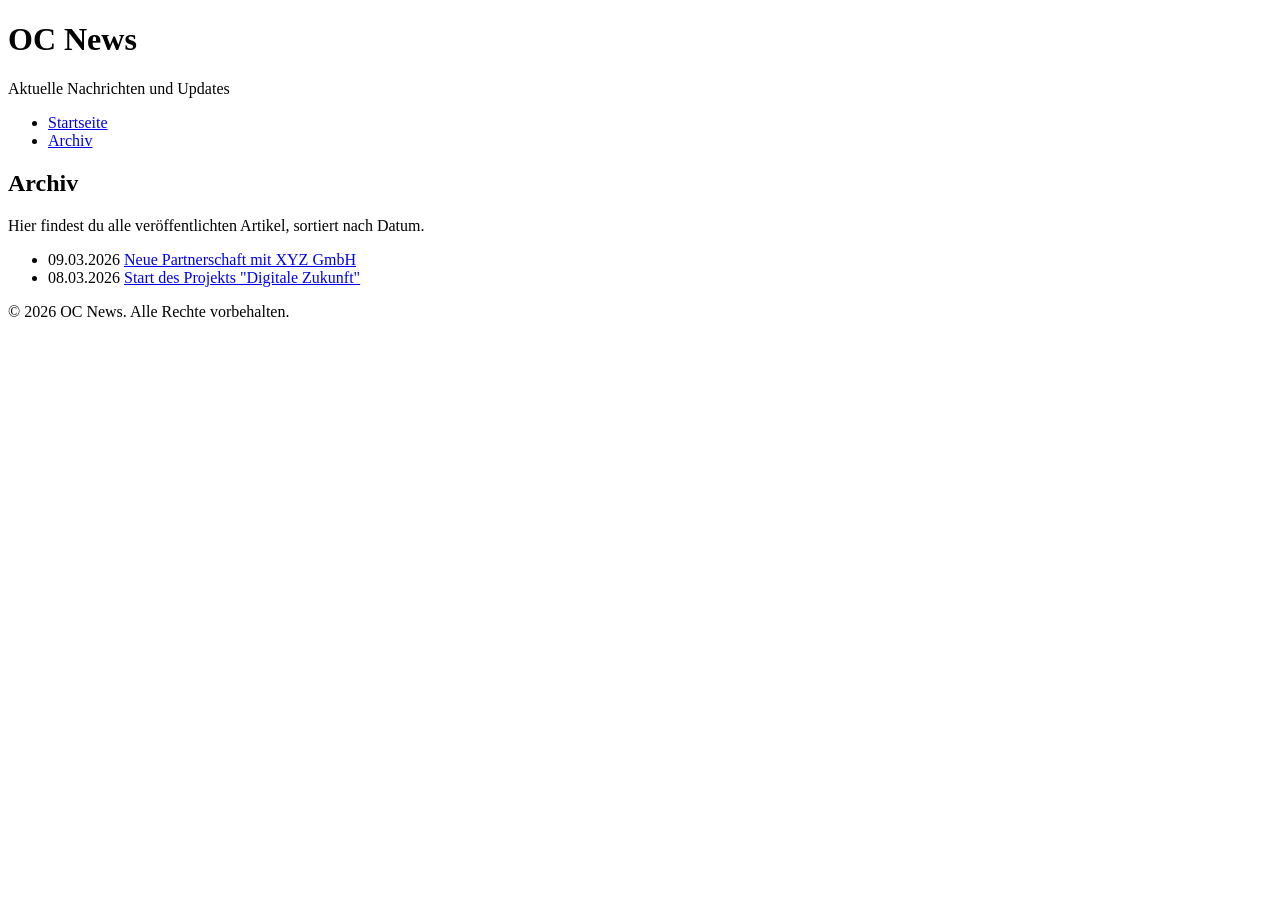
==== archive.html @ 209752bd "Erstelle Archivseite für OC News" ====
<!DOCTYPE html>
<html lang="de">
<head>
    <meta charset="UTF-8">
    <meta name="viewport" content="width=device-width, initial-scale=1.0">
    <title>Archiv - OC News</title>
    <link rel="stylesheet" href="styles.css">
</head>
<body>
    <header>
        <h1>OC News</h1>
        <p>Aktuelle Nachrichten und Updates</p>
    </header>
    <nav>
        <ul>
            <li><a href="index.html">Startseite</a></li>
            <li><a href="archive.html">Archiv</a></li>
        </ul>
    </nav>
    <main>
        <section class="news-archive">
            <h2>Archiv</h2>
            <p>Hier findest du alle veröffentlichten Artikel, sortiert nach Datum.</p>
            <ul>
                <li>
                    <span class="archive-date">09.03.2026</span>
                    <a href="news/partnerschaft-xyz.html">Neue Partnerschaft mit XYZ GmbH</a>
                </li>
                <li>
                    <span class="archive-date">08.03.2026</span>
                    <a href="news/neues-projekt.html">Start des Projekts "Digitale Zukunft"</a>
                </li>
            </ul>
        </section>
    </main>
    <footer>
        <p>&copy; 2026 OC News. Alle Rechte vorbehalten.</p>
    </footer>
</body>
</html>
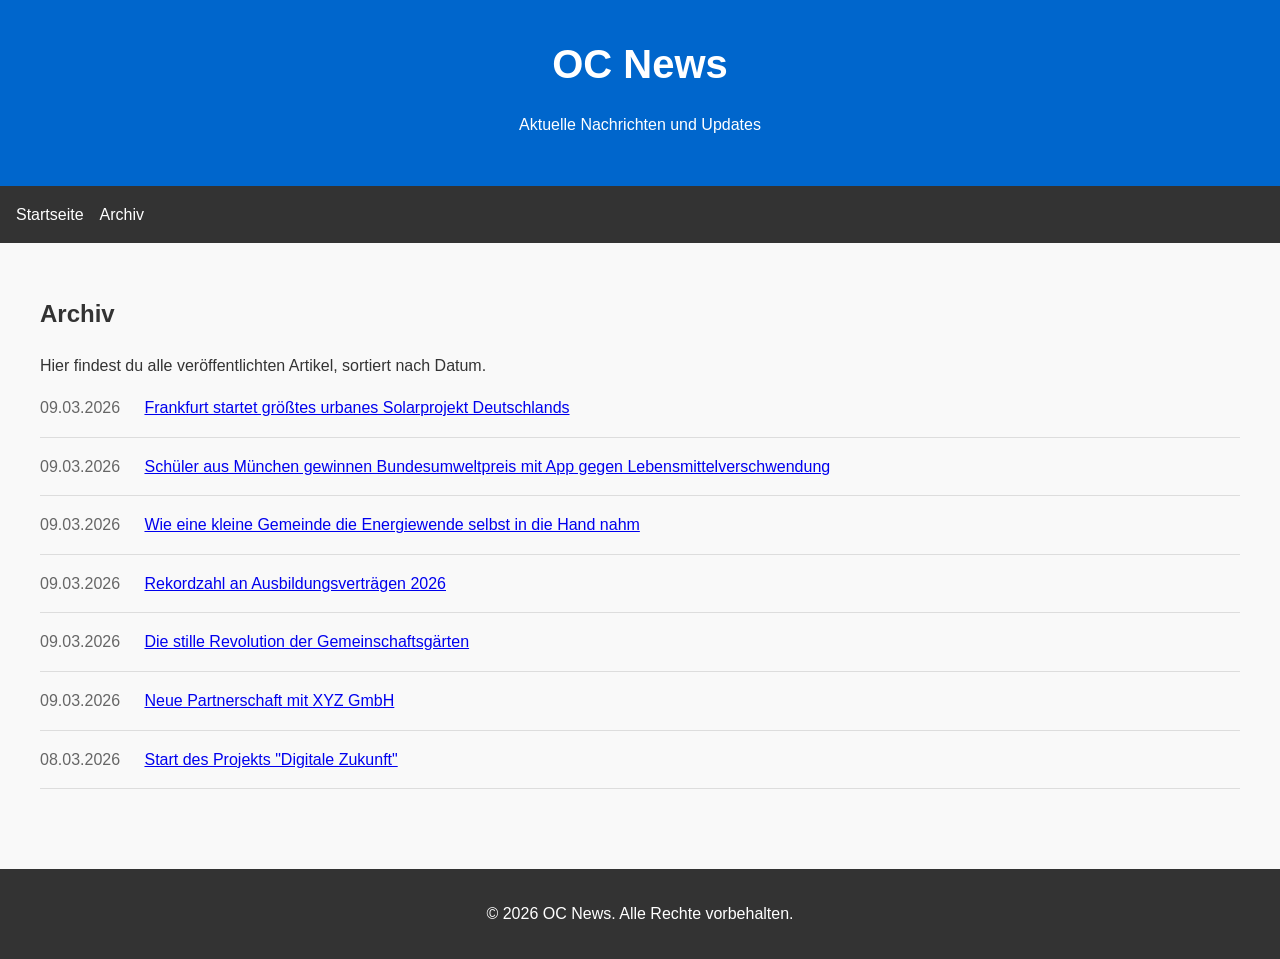
==== commit ede622f4: "Aktualisiere Archiv mit den 5 neuen Artikeln (inkl. bestehender)" ====
--- a/archive.html
+++ b/archive.html
@@ -24,6 +24,26 @@
             <ul>
                 <li>
                     <span class="archive-date">09.03.2026</span>
+                    <a href="news/artikel1.html">Frankfurt startet größtes urbanes Solarprojekt Deutschlands</a>
+                </li>
+                <li>
+                    <span class="archive-date">09.03.2026</span>
+                    <a href="news/artikel2.html">Schüler aus München gewinnen Bundesumweltpreis mit App gegen Lebensmittelverschwendung</a>
+                </li>
+                <li>
+                    <span class="archive-date">09.03.2026</span>
+                    <a href="news/artikel3.html">Wie eine kleine Gemeinde die Energiewende selbst in die Hand nahm</a>
+                </li>
+                <li>
+                    <span class="archive-date">09.03.2026</span>
+                    <a href="news/artikel4.html">Rekordzahl an Ausbildungsverträgen 2026</a>
+                </li>
+                <li>
+                    <span class="archive-date">09.03.2026</span>
+                    <a href="news/artikel5.html">Die stille Revolution der Gemeinschaftsgärten</a>
+                </li>
+                <li>
+                    <span class="archive-date">09.03.2026</span>
                     <a href="news/partnerschaft-xyz.html">Neue Partnerschaft mit XYZ GmbH</a>
                 </li>
                 <li>
--- a/styles.css
+++ b/styles.css
@@ -0,0 +1,100 @@
+/* Grundlegendes Stilblatt für OC News */
+body {
+    font-family: Arial, sans-serif;
+    line-height: 1.6;
+    margin: 0;
+    padding: 0;
+    color: #333;
+    background-color: #f9f9f9;
+}
+
+header {
+    background-color: #0066cc;
+    color: white;
+    text-align: center;
+    padding: 2rem 0;
+}
+
+h1 {
+    margin: 0;
+    font-size: 2.5rem;
+}
+
+nav {
+    background-color: #333;
+    color: white;
+    padding: 1rem;
+}
+
+nav ul {
+    list-style: none;
+    padding: 0;
+    margin: 0;
+    display: flex;
+    gap: 1rem;
+}
+
+nav a {
+    color: white;
+    text-decoration: none;
+}
+
+main {
+    padding: 2rem;
+    max-width: 1200px;
+    margin: 0 auto;
+}
+
+.news-overview article {
+    margin-bottom: 2rem;
+    padding-bottom: 1rem;
+    border-bottom: 1px solid #ddd;
+}
+
+.meta {
+    color: #666;
+    font-style: italic;
+    margin: 0.5rem 0;
+}
+
+.read-more {
+    display: inline-block;
+    background-color: #0066cc;
+    color: white;
+    padding: 0.5rem 1rem;
+    text-decoration: none;
+    border-radius: 4px;
+    margin-top: 1rem;
+}
+
+.news-archive ul {
+    list-style: none;
+    padding: 0;
+}
+
+.news-archive li {
+    margin-bottom: 1rem;
+    padding-bottom: 1rem;
+    border-bottom: 1px solid #ddd;
+}
+
+.archive-date {
+    display: inline-block;
+    width: 100px;
+    color: #666;
+}
+
+footer {
+    text-align: center;
+    padding: 1rem;
+    background-color: #333;
+    color: white;
+    margin-top: 2rem;
+}
+
+.back-link {
+    display: inline-block;
+    margin-top: 1rem;
+    color: #0066cc;
+    text-decoration: none;
+}
